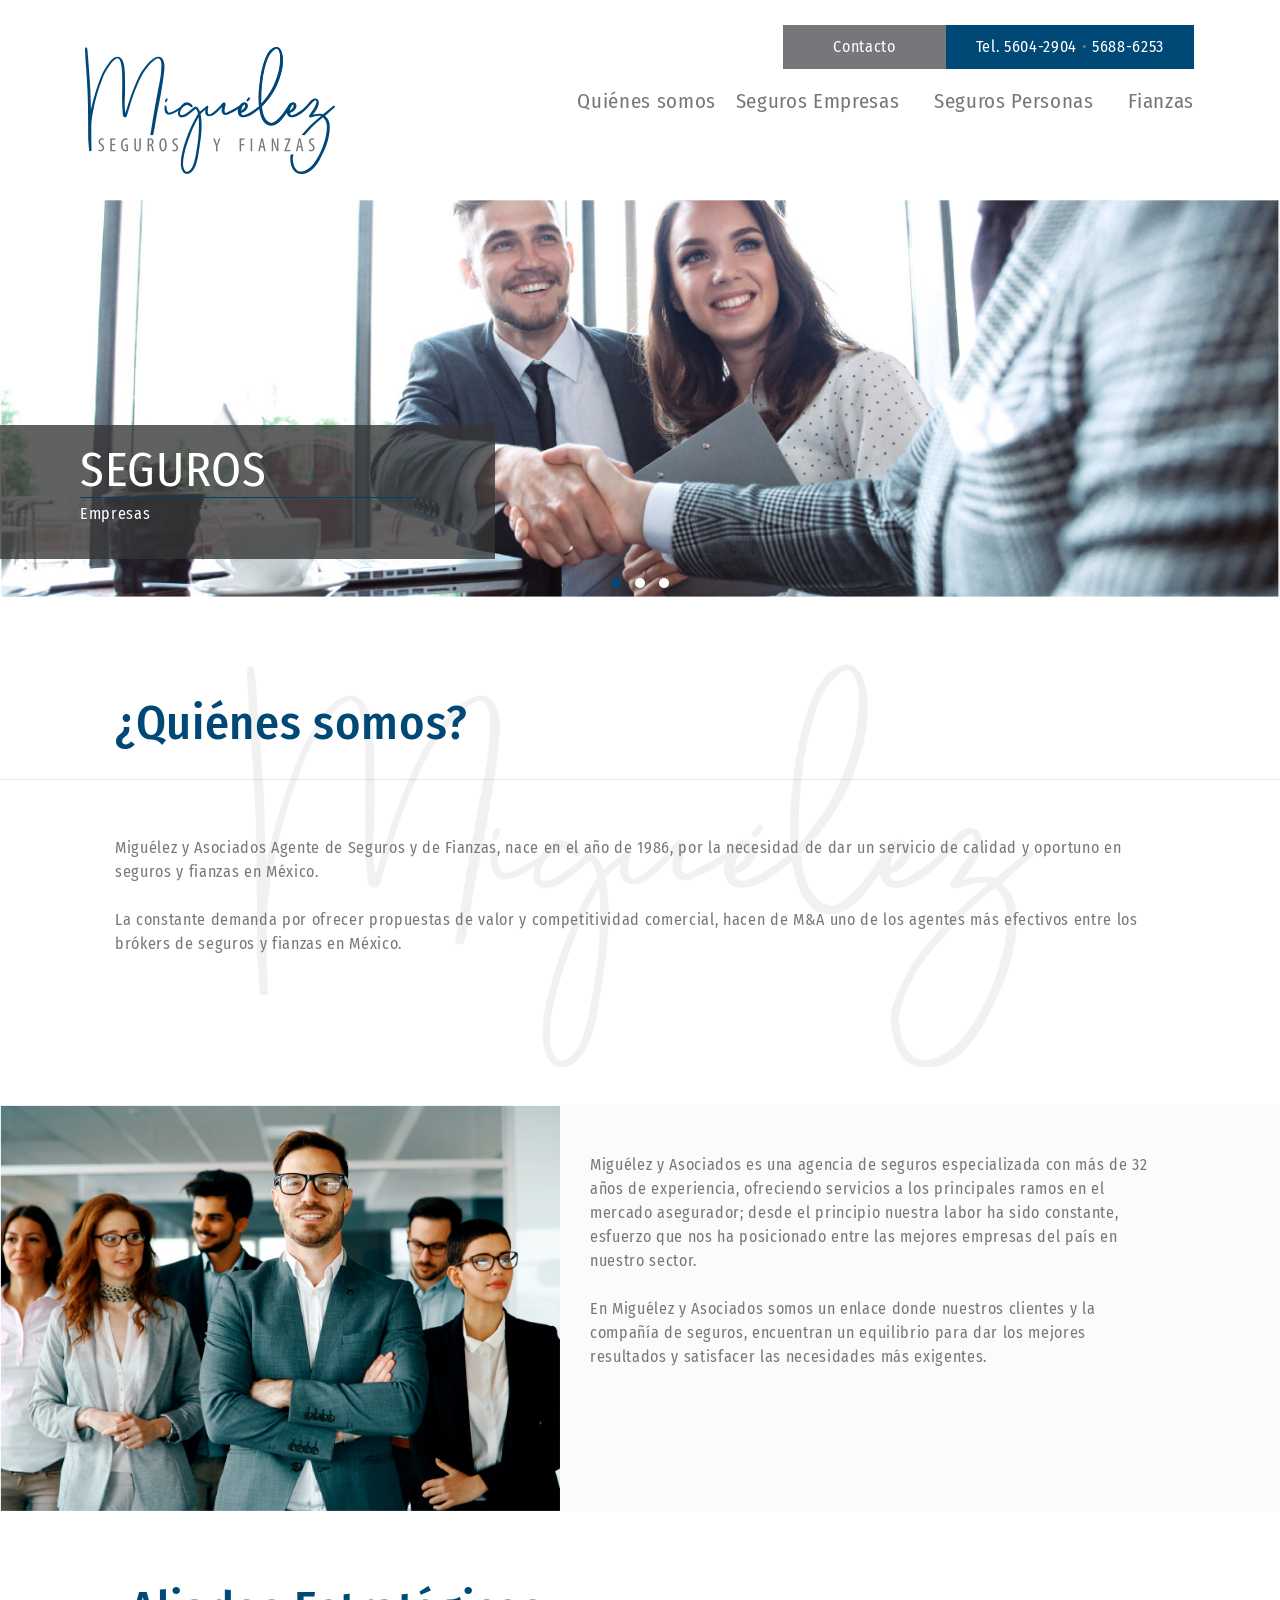
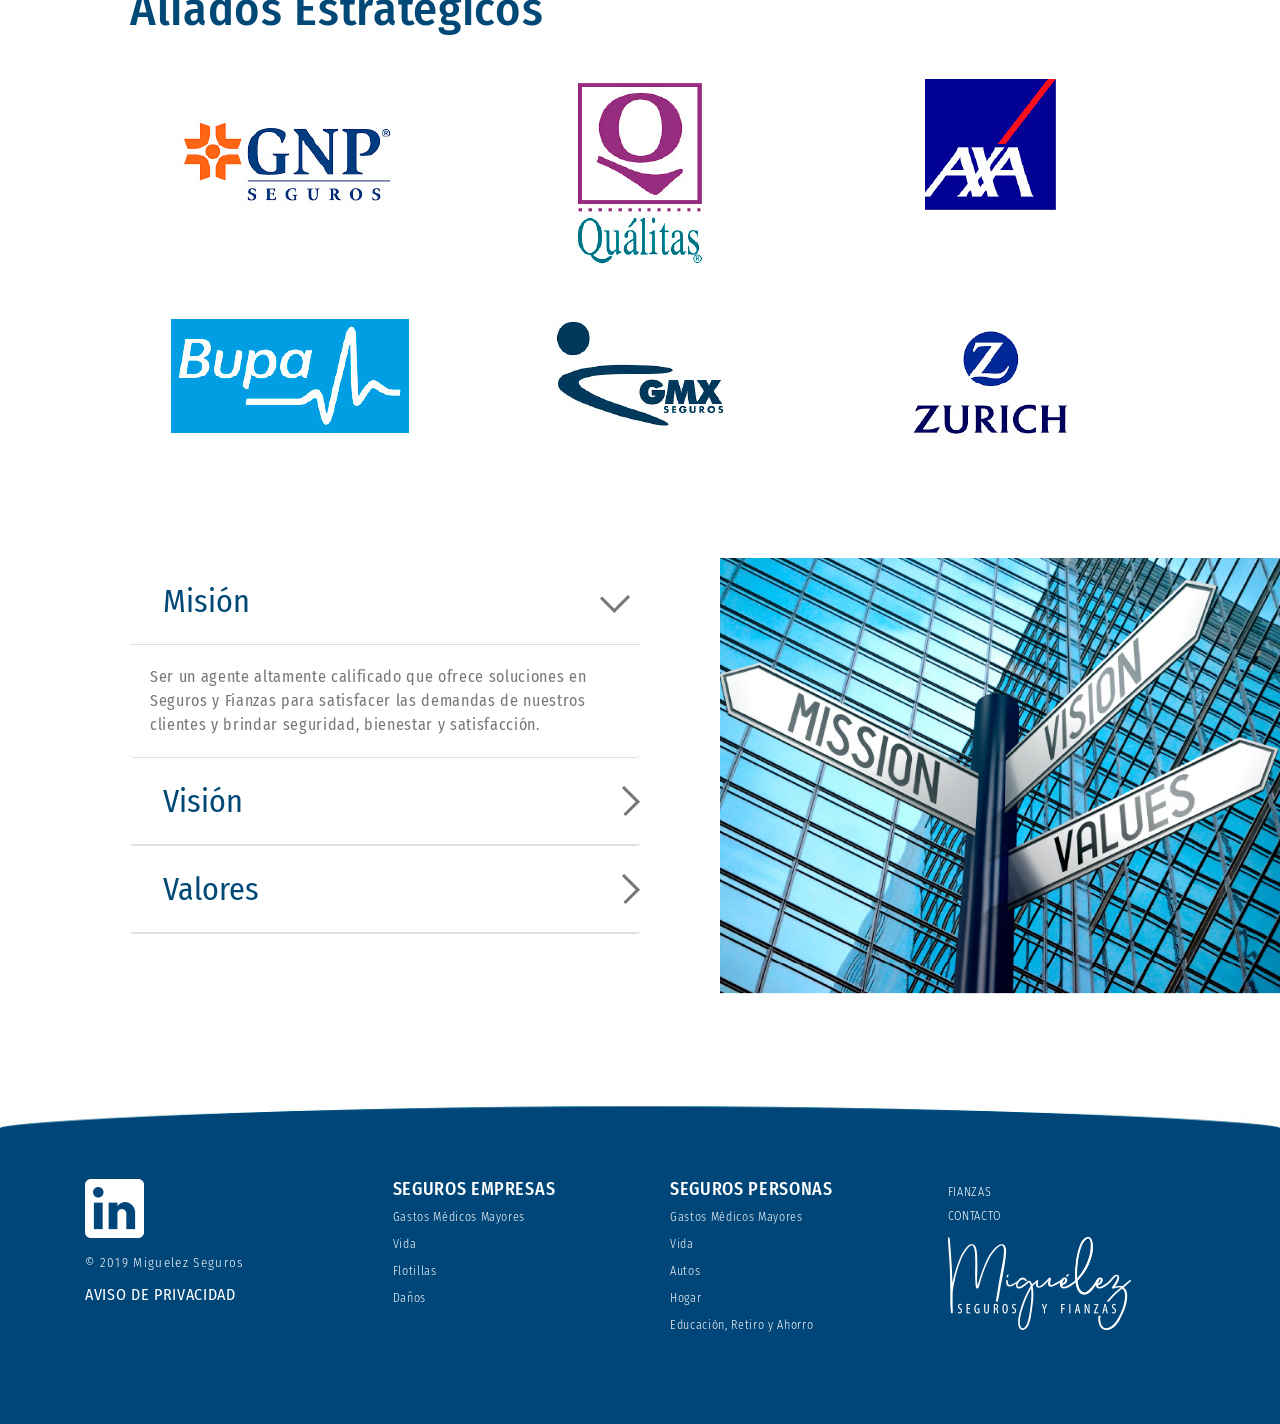
==== index.html @ b06a6586 "Primer commit" ====
<!doctype html>
<!--[if lt IE 7]>      <html class="no-js lt-ie9 lt-ie8 lt-ie7" lang=""> <![endif]-->
<!--[if IE 7]>         <html class="no-js lt-ie9 lt-ie8" lang=""> <![endif]-->
<!--[if IE 8]>         <html class="no-js lt-ie9" lang=""> <![endif]-->
<html class="no-js" lang="es">
	<head prefix="og: http://ogp.me/ns#"><!-- Global site tag (gtag.js) - Google Analytics -->
		<script async src="https://www.googletagmanager.com/gtag/js?id=UA-136389214-1"></script>
		<script>
		  window.dataLayer = window.dataLayer || [];
		  function gtag(){dataLayer.push(arguments);}
		  gtag('js', new Date());

		  gtag('config', 'UA-136389214-1');
		</script>
		<meta http-equiv="Content-Type" content="text/html; charset=utf-8" />
		<meta name="viewport" content="width=device-width, initial-scale=1.0">
		<meta name="language" content="Español" />
		<meta name="robots" content="index, follow" />
		<meta name="revisit-after" content="5 days" />
		<meta name="locale" content="es_MX" />
		<meta name="sitedomain" content="" />
		<meta name="country" content="México" />
		<meta name="SearchTitle" content="" />
		<meta name="SearchDescription" content="" />
		<meta name="geo.region" content="MX" />
		<meta name="geo.placename" content="" />
		<meta name="geo.position" content="" />
		<meta name="ICBM" content="" />
		<meta name="author" content="" />
		<meta name="copyright" content="" />
		<meta name="keywords" content="" />
		<meta name="description" content="" />
		<meta name="abstract" content="" />
		<meta name="twitter:card" content="" />
		<meta name="twitter:site" content="" />
		<meta name="twitter:creator" content="" />
		<meta name="twitter:title" content="" />
		<meta name="twitter:description" content="" />
		<meta name="twitter:image" content="" />
		<meta name="twitter:url" content="" />
		<meta property="og:title" content="" />
		<meta property="og:description" content="" />
		<meta property="og:locale" content="es_MX" />
		<meta property="og:image" content="" />
		<meta property="og:url" content="" />
		<meta property="og:type" content="website" />
		<meta property="og:site_name" content="" />
		<meta property="article:publisher" content="" />

		<title>Miguélez | Seguros y Fianzas | Inicio</title>
		<link rel="sitemap" type="application/xml" title ="Sitemap" href="/sitemap.xml" />
		<meta name="keywords" content="Miguelez, miguelez seguros, seguros, aseguradora, seguros y fianzas, seguros para empresas, seguros para personas, fianzas, gnp, axa, zurich, qualitas, zurich, bupa, gmx seguros" />
		<meta name="description" content="Con más de 32 años de experiencia nos especializamos en seguros para emrpesas, personas y fianzas. Adquiere hoy mismo el seguro ideal para ti y tu familia." />
		<meta name="abstract" content="Con más de 32 años de experiencia nos especializamos en seguros para emrpesas, personas y fianzas. Adquiere hoy mismo el seguro ideal para ti y tu familia." />


		<link rel="apple-touch-icon" sizes="57x57" href="favicon/apple-icon-57x57.png">
		<link rel="apple-touch-icon" sizes="60x60" href="favicon/apple-icon-60x60.png">
		<link rel="apple-touch-icon" sizes="72x72" href="favicon/apple-icon-72x72.png">
		<link rel="apple-touch-icon" sizes="76x76" href="favicon/apple-icon-76x76.png">
		<link rel="apple-touch-icon" sizes="114x114" href="favicon/apple-icon-114x114.png">
		<link rel="apple-touch-icon" sizes="120x120" href="favicon/apple-icon-120x120.png">
		<link rel="apple-touch-icon" sizes="144x144" href="favicon/apple-icon-144x144.png">
		<link rel="apple-touch-icon" sizes="152x152" href="favicon/apple-icon-152x152.png">
		<link rel="apple-touch-icon" sizes="180x180" href="favicon/apple-icon-180x180.png">
		<link rel="icon" type="image/png" sizes="192x192"  href="favicon/android-icon-192x192.png">
		<link rel="icon" type="image/png" sizes="32x32" href="favicon/favicon-32x32.png">
		<link rel="icon" type="image/png" sizes="96x96" href="favicon/favicon-96x96.png">
		<link rel="icon" type="image/png" sizes="16x16" href="favicon/favicon-16x16.png">
		<link rel="manifest" href="favicon/manifest.json">
		<meta name="msapplication-TileColor" content="#ffffff">
		<meta name="msapplication-TileImage" content="favicon/ms-icon-144x144.png">
		<meta name="theme-color" content="#ffffff">

		<!-- Favicon -->
		<script src="js/validate-form.js"></script>

		<!-- Styles Sheets -->
		<link rel="stylesheet" href="css/bootstrap.css">
		<link rel="stylesheet" href="css/owl.carousel.css">
		<link rel="stylesheet" href="css/style.css">
		<link rel="stylesheet" href="css/font-awesome.css">
		<link rel="stylesheet" href="css/animate.css">
		<link rel="stylesheet" href="rewrite.css">
		<link href="css/bootstrap-dropdownhover.min.css" rel="stylesheet">
	</head>

	<body>

		<header id="header"> <!-- Header Wrapper -->
			<div class="container header-content">
				<div>
					<a href="index.html"><img src="img/Miguelez-Seguros-y-Fianzas_logo.png" alt="Miguélez | Seguros y Fianzas" title="Miguélez | Seguros y Fianzas" class="logo"></a>
				</div>
				<div>
					<div class="contact">
						<ul>
	            <li><a href="contacto.html" title="Contacto">Contacto</a></li>
	            <li><a href="tel:+525556042904" title="llamar">Tel. 5604-2904</a> <span>•</span> <a href="tel:+525556886253" title="Llamar">5688-6253</a></li>
	          </ul>
					</div>
					<div class="navigation">
						<nav role="navigation"> <!-- Header Navigation -->
							<ul class="primary-nav" data-hover="dropdown" data-animations="fadeInDown fadeInRight fadeInUp fadeInLeft"> <!-- Header Primary Navigation -->
						    <li><a href="#quienes-somos">Quiénes somos</a></li>
						    <li class="dropdown">
						      <a href="#">Seguros Empresas</a>
						      <ul class="dropdown-menu">
						        <li class="submenu"><a href="seguros-empresas-gastos-medicos-mayores.html">Gastos Médicos Mayores</a></li>
						        <li class="submenu"><a href="seguros-empresas-vida.html">Vida</a></li>
						        <li class="submenu"><a href="seguros-empresas-flotillas.html">Flotillas</a></li>
						        <li class="submenu"><a href="seguros-empresas-danos.html">Daños</a></li>
						       </ul>
						    </li>
						    <li class="dropdown">
						      <a href="#">Seguros Personas</a>
						      <ul class="dropdown-menu">
						        <li class="submenu"><a href="seguros-personas-gastos-medicos-mayores.html">Gastos Médicos Mayores</a></li>
						        <li class="submenu"><a href="seguros-personas-vida.html">Vida</a></li>
						        <li class="submenu"><a href="seguros-personas-autos.html">Autos</a></li>
						        <li class="submenu"><a href="seguros-personas-hogar.html">Hogar</a></li>
										<li class="submenu"><a href="seguros-personas-educacion-retiro-ahorro.html" title="Educación, Retiro y Ahorro">Educación, Retiro y Ahorro</a></li>
						       </ul>
						    </li>
						    <li><a href="fianzas.html">Fianzas</a></li>
						  </ul> <!-- Header Primary Navigation End -->
						</nav> <!-- Header Navigation End -->
						<a href="#" class="nav-toggle">Menu<span></span></a>
					</div>
				</div> <!-- Miguélez Header Container -->
			</div> <!-- Miguélez Header Container End -->
		</header> <!-- Header Wrapper End -->

		<div class="owl-carousel owl-theme owl-loaded">
			<div class="owl-stage">
				<div class="owl-item">
          <img src="img/Miguelez-Seguros-y-Fianzas-Seguros-Empresas_Slide-1.jpg" alt="">
          <div class="imtem-description">
            <span><b>SEGUROS</b></span>
            <hr />
            <span>Empresas</span>
          </div>
        </div>
				<div class="owl-item">
          <img src="img/Miguelez-Seguros-y-Fianzas-Seguros-Personas-GMM_Slide-1.jpg" alt="">
          <div class="imtem-description">
            <span><b>SEGUROS</b></span>
            <hr />
            <span>Personas</span>
          </div>
        </div>
				<div class="owl-item">
          <img src="img/Miguelez-Seguros-y-Fianzas-Fianzas_Slide-3.jpg" alt="">
          <div class="imtem-description">
            <span><b>FIANZAS</b></span>
            <!--hr />
            <span></span-->
          </div>
        </div>
			</div>
		</div>
		<div class="content" id="quienes-somos">
			<div class="row quienes-somos">
				<div class="col">
					<div class="row">
						<div class="col-md" style="padding: 70px 130px 10px 130px!important;">
							<h2>¿Quiénes somos?</h2>
						</div>
					</div>
					<div class="row">
						<div class="col">
							<hr />
						</div>
					</div>
					<div class="row">
						<div class="col-md" style="padding: 40px 130px 70px 130px!important;">
							<p>
								Miguélez y Asociados Agente de Seguros y de Fianzas, nace en el año de 1986, por la necesidad de dar un servicio de calidad y oportuno en seguros y fianzas en México.
							</p>
							<br />
							<p>
								La constante demanda por ofrecer propuestas de valor y competitividad comercial, hacen de M&A uno de los agentes más efectivos entre los brókers de seguros y fianzas en México.
							</p>
						</div>
					</div>
				</div>
			</div>
			<div class="row" style="padding: 0px 130px 0px 0px; background-color: #f9f9f9a6;">
				<div class="col-md">
					<img src="img/Miguelez-Seguros-y-Fianzas-Quienes-Somos.jpg" alt="Miguélez Seguros y Fianzas Quiénes somos">
				</div>
				<div class="col-md pt-5">
					<p>
						Miguélez y Asociados es una agencia de seguros especializada con más de 32 años de experiencia, ofreciendo servicios a los principales ramos en el mercado asegurador; desde el principio nuestra labor ha sido constante, esfuerzo que nos ha posicionado entre las mejores empresas del país en nuestro sector.
					</p>
					<br />
					<p>
						En Miguélez y Asociados somos un enlace donde nuestros clientes y la compañía de seguros, encuentran un equilibrio para dar los mejores resultados y satisfacer las necesidades más exigentes.
					</p>
				</div>
			</div>
		</div>
		<div class="row" style="padding: 70px 130px 0px 130px;">
			<div class="col-md">
				<h2>Aliados Estratégicos</h2>
			</div>
		</div>
		<div class="row" style="padding: 40px 130px 0px 130px;">
			<div class="col-md text-center">
				<img src="img/Miguelez-Seguros-y-Fianzas-GNP-Seguros_Aliados_Estrategicos.jpg" alt="Miguélez Seguros y Fianzas GNP Seguros Aliados Estratégicos">
			</div>
			<div class="col-md text-center">
				<img src="img/Miguelez-Seguros-y-Fianzas-Quialitas_Aliados_Estrategicos.jpg" alt="Miguélez Seguros y Fianzas Quialitas Seguros Aliados Estratégicos">
			</div>
			<div class="col-md text-center">
				<img src="img/Miguelez-Seguros-y-Fianzas-AXA_Aliados_Estrategicos.jpg" alt="Miguélez Seguros y Fianzas AXA Seguros Aliados Estratégicos">
			</div>
		</div>
		<div class="row" style="padding: 50px 130px 70px 130px;">
			<div class="col-md text-center">
				<img src="img/Miguelez-Seguros-y-Fianzas-Bupa_Aliados_Estrategicos.jpg" alt="Miguélez Seguros y Fianzas Bupa Seguros Aliados Estratégicos">
			</div>
			<div class="col-md text-center">
				<img src="img/Miguelez-Seguros-y-Fianzas-GMX-Seguros_Aliados_Estrategicos.jpg" alt="Miguélez Seguros y Fianzas GMX Seguros Aliados Estratégicos">
			</div>
			<div class="col-md text-center">
				<img src="img/Miguelez-Seguros-y-Fianzas-Zurich_Aliados_Estrategicos.jpg" alt="Miguélez Seguros y Fianzas Zurich Seguros Aliados Estratégicos">
			</div>
		</div>
		<div class="row" style="padding: 40px 0px 100px 130px;">
			<div class="col-md-6">
				<div id="accordion">
				  <div class="card">
				    <div class="card-header active first-card" id="headingOne">
				      <h2 class="mb-0">
				        <button id="bt-mision" class="btn btn-link" data-toggle="collapse" data-target="#collapseOne" aria-expanded="true" aria-controls="collapseOne">
				          Misión
				        </button>
				      </h2>
				    </div>

				    <div id="collapseOne" class="collapse show" aria-labelledby="headingOne" data-parent="#accordion">
				      <div class="card-body">
				        Ser un agente altamente calificado que ofrece soluciones en Seguros y Fianzas  para satisfacer las demandas de nuestros clientes y brindar seguridad, bienestar y satisfacción.
				      </div>
				    </div>
				  </div>
				  <div class="card">
				    <div class="card-header" id="headingTwo">
				      <h5 class="mb-0">
				        <button id="bt-vision" class="btn btn-link collapsed" data-toggle="collapse" data-target="#collapseTwo" aria-expanded="false" aria-controls="collapseTwo">
				          Visión
				        </button>
				      </h5>
				    </div>
				    <div id="collapseTwo" class="collapse" aria-labelledby="headingTwo" data-parent="#accordion">
				      <div class="card-body">
				        Posicionarnos como el agente de Seguros y Fianzas con mayor prestigio y reconocimiento a nivel nacional. Permanecer a través de valores y compromiso con nuestros clientes al convertirnos en su asesor de confianza.
				      </div>
				    </div>
				  </div>
				  <div class="card">
				    <div class="card-header" id="headingThree">
				      <h5 class="mb-0">
				        <button id="bt-valores" class="btn btn-link collapsed" data-toggle="collapse" data-target="#collapseThree" aria-expanded="false" aria-controls="collapseThree">
				          Valores
				        </button>
				      </h5>
				    </div>
				    <div id="collapseThree" class="collapse" aria-labelledby="headingThree" data-parent="#accordion">
				      <div class="card-body">
				        <ul>
				        	<li>• Lealtad</li>
									<li>• Honestidad</li>
									<li>• Eficacia</li>
									<li>• Fiabilidad</li>
				        </ul>
				      </div>
				    </div>
				  </div>
				</div>
			</div>
			<div class="col-md-6">
				<img src="img/Miguelez-Seguros-y-Fianzas-Misión-Visión-Valores.jpg" alt="Miguélez Seguros y Fianzas Misión Visión Valores.jpg">
			</div>
		</div>
		<footer class="footer"> <!-- Footer Wrapper -->
			<div class="container footer-wrapper">

				<div class="row footer-content">
					<div class="footer-brand col-lg-3 col-md-6">
						<img src="img/in-logo.png" alt="" title="">

						<p>© 2019 Miguelez Seguros</p>

						<a href="aviso-de-privacidad.html" title="Aviso de privacidad">AVISO DE PRIVACIDAD</a>
					</div>

					<div class="col-lg-3 col-md-6">
						<div class="footer-menu">
							<h6>SEGUROS EMPRESAS</h6>
							<ul>
								<li><a href="seguros-empresas-gastos-medicos-mayores.html" title="Gastos Médicos Mayores">Gastos Médicos Mayores</a></li>
								<li><a href="seguros-empresas-vida.html" title="Vida">Vida</a></li>
								<li><a href="seguros-empresas-flotillas.html" title="Flotillas">Flotillas</a></li>
								<li><a href="seguros-empresas-danos.html" title="Daños">Daños</a></li>
							</ul>
						</div>
					</div>

					<div class="col-lg-3 col-md-6">
						<div class="footer-menu">
							<h6>SEGUROS PERSONAS</h6>
							<ul>
								<li><a href="seguros-personas-gastos-medicos-mayores.html" title="Gastos Médicos Mayores">Gastos Médicos Mayores</a></li>
								<li><a href="seguros-personas-vida.html" title="Vida">Vida</a></li>
								<li><a href="seguros-personas-Autos.html" title="Autos">Autos</a></li>
								<li><a href="seguros-personas-hogar.html" title="Hogar">Hogar</a></li>
								<li><a href="seguros-personas-educacion-retiro-ahorro.html" title="Educación, Retiro y Ahorro">Educación, Retiro y Ahorro</a></li>
							</ul>
						</div> <!-- Contact Links End -->
					</div> <!-- Contact Links Container End -->

					<div class="col-lg-3 col-md-6">
						<div class="footer-contacto">
							<ul>
								<li><a href="fianzas.html" title="Fianzas">FIANZAS</a></li>
								<li><a href="#" title="Contacto">CONTACTO</a></li>
								<img src="img/Miguelez-Seguros-y-Fianzas_logo-white.png" alt="" title="" class="footer-logo">
							</ul>
						</div>
					</div>
				</div> <!-- Bottom Contact End -->

			</div> <!-- Footer Container End -->
		</footer> <!-- Footer Wrapper End  -->
		<a href="#header" id="toTop" style="display: inline;"><span id="toTopHover" style="opacity: 0;"></span>To Top</a>
		<!-- Scripts  -->
		<script src="js/jquery.min.js"></script>
		<script src="js/bootstrap.min.js"></script>
		<script src="js/popper.min.js"></script>
		<script src="js/modernizr.js"></script>
		<script src="js/owl.carousel.js"></script>
		<script src="js/retina.min.js"></script>
		<script src="js/parallax.js"></script>
		<script src="js/plugins.js"></script>
		<script src="js/functions.js"></script><!-- Bootstrap Dropdown Hover JS -->
    <script src="js/bootstrap-dropdownhover.min.js"></script>

	</body>
</html>
---- css/style.css ----
/* -GOOGLE FONTS- */
@import url('https://fonts.googleapis.com/css?family=Fira+Sans+Condensed');
@
/* -FONTS-USE- */
/*
font-family: 'Fira Sans Condensed', Georgia, serif;
/*


/* -MIGUELEZ GENERAL STYLES- */
::selection {
	background: rgba(154, 115, 51, 1);
	color: rgba(244, 242, 242, 1);
}

::-moz-selection {
	background: rgba(154, 115, 51, 1);
	color: rgba(244, 242, 242, 1);
}

::-o-selection {
	background: rgba(154, 115, 51, 1);
	color: rgba(244, 242, 242, 1);
}

::-webkit-selection {
	background: rgba(154, 115, 51, 1);
	color: rgba(244, 242, 242, 1);
}

body {
	height: 100%;
	font-size: 16px;
	font-family: 'Fira Sans Condensed', Georgia, serif;
	letter-spacing: 0.5pt;
	color: #232222;
	background-color: #FFFFFF;
	overflow-x: hidden;
}

html, body {
	height: 100%;
}

section {
	padding: 100px 0px;
}

footer{
	padding: 0px;
}

img {
	max-width: 100%;
	-ms-interpolation-mode: bicubic;
}

h1, h2, h3, h4, h5, h6, p {
	margin: 0px;
	padding: 0px;
}

img, embed, object, video {
	max-width: 100%;
}

ul, li {
	margin: 0px;
	padding: 0px;
	list-style-type: none;
}

a:hover, a:focus {
	text-decoration: none;
}

*,*:before,*:after {
	-webkit-box-sizing: border-box;
	box-sizing:border-box;
}

a:hover, a:focus {
	text-decoration: none;
	-moz-transition: background-color, color, 0.3s;
	-o-transition: background-color, color, 0.3s;
	-webkit-transition: background-color, color, 0.3s;
	transition: background-color, color, 0.3s;
}

a:focus, button:focus, input:focus, textarea:focus  {
	outline: none;
}

a:focus, button:focus, input:focus, textarea:focus, .submit-style:focus {
	outline: none;
}

button {
	border: none;
	background: transparent;
	padding: 0px;
	margin: 0px;
	display: block;
}

.no-padding {
	padding: 0;
}

.no-gutter [class*=col-] {
	padding-right: 0;
	padding-left: 0;
}

.intro-icon {
	width: 100%;
	max-width: 140px;
	position: relative;
	display: initial;
	padding: 5px 0px;
	-webkit-transition: all 0.5s ease;
	-moz-transition: all 0.5s ease;
	-o-transition: all 0.5s ease;
	transition: all 0.5s ease;
}

.intro-logo {
	width: 100%;
	max-width: 490px;
	position: relative;
	display: initial;
	padding: 5px 0px;
	-webkit-transition: all 0.5s ease;
	-moz-transition: all 0.5s ease;
	-o-transition: all 0.5s ease;
	transition: all 0.5s ease;
}

.about-img {
	width: 100%;
	max-width: 570px;
	max-height: 488px;
	position: relative;
	padding: 5px 0px;
	margin: 0px auto;
	-webkit-transition: all 0.5s ease;
	-moz-transition: all 0.5s ease;
	-o-transition: all 0.5s ease;
	transition: all 0.5s ease;
}


.footer-wrapper {
	position: relative;
	display: block;
	-webkit-transition: all 0.5s ease;
	-moz-transition: all 0.5s ease;
	-o-transition: all 0.5s ease;
	transition: all 0.5s ease;
}

.footer-news, .footer-content {
	padding: 35px 0px;
	margin: 0px auto;
	position: relative;
	display: flex;
	-webkit-transition: all 0.5s ease;
	-moz-transition: all 0.5s ease;
	-o-transition: all 0.5s ease;
	transition: all 0.5s ease;
}

.footer-news h5 {
	font-family: 'Fira Sans Condensed', Georgia, serif;
	font-size: 22px;
	color: #FFFFFF;
	font-weight: 700;
	letter-spacing: .5pt;
	padding-right: 25px;
	margin: 0px;
	display: inline-block;
	position: relative;
	-webkit-transition: all 0.5s ease;
	-moz-transition: all 0.5s ease;
	-o-transition: all 0.5s ease;
	transition: all 0.5s ease;
}

.footer-news {
	width: 1100px;
	display: flex;
	position: relative;
	margin: 0px auto;
}


.footer-news form {
	max-width: 550px;
	display: flex;
	position: relative;
	margin: 0px auto;
	-webkit-transition: all 0.5s ease;
	-moz-transition: all 0.5s ease;
	-o-transition: all 0.5s ease;
	transition: all 0.5s ease;
}

.footer-news input, .footer-news button {
	position: relative;
	display: inline-block;
	margin: 0px;
	-webkit-transition: all 0.5s ease;
	-moz-transition: all 0.5s ease;
	-o-transition: all 0.5s ease;
	transition: all 0.5s ease;
}

.footer-news input {
	max-width: 550px;
	height: 45px;
	font-family: 'Fira Sans Condensed', Georgia, serif;
	font-size: 16px;
	font-weight: 400;
	line-height: 16px;
	color: #999999;
	padding: 10px;
	background: #FFFFFF;
	border: solid 1px #9A7333;
	-webkit-transition: all 0.5s ease;
	-moz-transition: all 0.5s ease;
	-o-transition: all 0.5s ease;
	transition: all 0.5s ease;
}

.footer-news button {
	height: 45px;
	font-family: 'Fira Sans Condensed', Georgia, serif;
	font-size: 16px;
	line-height: 16px;
	color: #FFFFFF;
	font-weight: 700;
	letter-spacing: .5pt;
	padding: 10px;
	background: #9A7333;
	border: solid 1px #9A7333;
	-webkit-transition: all 0.5s ease;
	-moz-transition: all 0.5s ease;
	-o-transition: all 0.5s ease;
	transition: all 0.5s ease;
}

.footer-brand {
	padding: 25px 15px 25px 0px;
	margin: 0px auto;
	position: relative;
	display: block;
	-webkit-transition: all 0.5s ease;
	-moz-transition: all 0.5s ease;
	-o-transition: all 0.5s ease;
	transition: all 0.5s ease;
}

.footer-logo {
	position: relative;
	display: block;
	-webkit-transition: all 0.5s ease;
	-moz-transition: all 0.5s ease;
	-o-transition: all 0.5s ease;
	transition: all 0.5s ease;
}

.footer-brand p {
	font-family: 'Fira Sans Condensed', Georgia, serif;
	font-size: 13px;
	font-weight: 300;
	line-height: 20px;
	letter-spacing: 1pt;
	color: #FFFFFF;
	padding: 20px 0px;
	display: block;
	position: relative;
	-webkit-transition: all 0.5s ease;
	-moz-transition: all 0.5s ease;
	-o-transition: all 0.5s ease;
	transition: all 0.5s ease;
}

.footer-brand_social ul, .footer-menu ul {
	display: block;
	position: relative;
	-webkit-transition: all 0.5s ease;
	-moz-transition: all 0.5s ease;
	-o-transition: all 0.5s ease;
	transition: all 0.5s ease;
}

.footer-brand_social li {
	margin: 15px 0px;
	padding: 0px 15px 0px 0px;
	display: inline-block;
	text-decoration: none;
}

.footer-brand_social li a {
	color: #FFFFFF;
	padding: 10px;
	font-size: 22px;
	-webkit-transition: all 0.5s ease;
	-moz-transition: all 0.5s ease;
	-o-transition: all 0.5s ease;
	transition: all 0.5s ease;
}

.footer-brand_social li a:hover {
	color: #9A7333;
	-webkit-transition: all 0.5s ease;
	-moz-transition: all 0.5s ease;
	-o-transition: all 0.5s ease;
	transition: all 0.5s ease;
}

.footer-menu, .footer-contacto {
	padding: 25px 0px 25px 15px;
	margin: 0px auto;
	position: relative;
	display: block;
	-webkit-transition: all 0.5s ease;
	-moz-transition: all 0.5s ease;
	-o-transition: all 0.5s ease;
	transition: all 0.5s ease;
}

.footer-menu h6, .footer-contacto h6 {
	font-family: 'Fira Sans Condensed', Georgia, serif;
	font-size: 18px;
	color: #9A7333;
	-webkit-transition: all 0.5s ease;
	-moz-transition: all 0.5s ease;
	-o-transition: all 0.5s ease;
	transition: all 0.5s ease;
}

.footer-menu li {
	display: block;
	text-decoration: none;
	margin: 8px 0px;
	text-transform: uppercase;
}

.footer-menu li a, .footer-contacto li a {
	font-family: 'Fira Sans Condensed', Georgia, serif;
	font-size: 12px;
	font-weight: 300;
	letter-spacing: .5pt;
	line-height: 12px;
	color: #FFFFFF;
	padding: 3px 0px;
	-webkit-transition: all 0.5s ease;
	-moz-transition: all 0.5s ease;
	-o-transition: all 0.5s ease;
	transition: all 0.5s ease;
}

.footer-contacto li {
	display: block;
	text-decoration: none;
	margin: 8px 0px;
}

/*Menú*/
#header {
	position: fixed;
	width: 100%;
	z-index: 99;
	top: 0px;
  background-color: #fff;
	-webkit-transition: all 0.5s ease;
	-moz-transition: all 0.5s ease;
	-o-transition: all 0.5s ease;
	transition: all 0.5s ease;
}

#header .header-content {
	margin: 0px auto;
	padding: 25px 15px;
	-webkit-transition: all 0.5s ease;
	-moz-transition: all 0.5s ease;
	-o-transition: all 0.5s ease;
	transition: all 0.5s ease;
}

#header .logo {
	width: 100%;
	max-width: 250px;
  max-height: 127px;
	vertical-align: middle;
	-webkit-transition: all 0.5s ease;
	-moz-transition: all 0.5s ease;
	-o-transition: all 0.5s ease;
	transition: all 0.5s ease;
}

.contact{
	float: right;
}

.contact ul li {
	display: inline-block;
	background-color: #004876;
	color: #fff;
	text-align: center;
	padding: 5px;
}

.contact li:first-child {
	background-color: #76777a;
	color: #fff;
}

.navigation .contact li a {
  color: #ffffff!important;
}

.navigation .contact li span{
	color: #76777a;
}

#header .navigation ul li a {
	font-family: 'Fira Sans Condensed', Georgia, serif;
	font-size: 15px;
	font-weight: 700;
	line-height: normal;
	letter-spacing: .5pt;
	color: #76777a;
	text-align: center;
	padding: 10px 15px;
	-webkit-transition: all 0.5s ease;
	-moz-transition: all 0.5s ease;
	-o-transition: all 0.5s ease;
	transition: all 0.5s ease;
}

#header .navigation ul li a:hover, #header .navigation ul li a.active {
	color: #9A7333;
	-webkit-transition: all 0.5s ease;
	-moz-transition: all 0.5s ease;
	-o-transition: all 0.5s ease;
	transition: all 0.5s ease;
}


#header.fixed {
	top: 0px;
	-webkit-transition: all 0.5s ease;
	-moz-transition: all 0.5s ease;
	-o-transition: all 0.5s ease;
	transition: all 0.5s ease;
}


.navigation.open {
	opacity: 1;
	visibility: visible;
	-moz-transition: opacity 0.5s;
	-o-transition: opacity 0.5s;
	-webkit-transition: opacity 0.5s;
	transition: opacity 0.5s;
}

.navigation {
	float: right;
}

.navigation li {
	display: inline-block;
}

.nav-toggle {
	display: none;
	height: 44px;
	overflow: hidden;
	position: fixed;
	right: 70px;
	text-indent: 100%;
	top: 58px;
	white-space: nowrap;
	width: 44px;
	z-index: 99999;
	-moz-transition: all 0.3s;
	-o-transition: all 0.3s;
	-webkit-transition: all 0.3s;
	transition: all 0.3s;
}

.nav-toggle:before, .nav-toggle:after {
	content: "";
	height: 100%;
	left: 0;
	position: absolute;
	top: 0;
	width: 100%;
	-moz-transform: translateZ(0);
	-ms-transform: translateZ(0);
	-webkit-transform: translateZ(0);
	transform: translateZ(0);
	-moz-backface-visibility: hidden;
	-webkit-backface-visibility: hidden;
	backface-visibility: hidden;
	-moz-transition-property: -moz-transform;
	-o-transition-property: -o-transform;
	-webkit-transition-property: -webkit-transform;
	transition-property: transform;
}

.nav-toggle:before {
	background-color: #1C1C1C;
	-moz-transform: scale(1);
	-ms-transform: scale(1);
	-webkit-transform: scale(1);
	transform: scale(1);
	-moz-transition-duration: 0.3s;
	-o-transition-duration: 0.3s;
	-webkit-transition-duration: 0.3s;
	transition-duration: 0.3s;
}

.nav-toggle:after {
	background-color: #2E2A25;
	-moz-transform: scale(0);
	-ms-transform: scale(0);
	-webkit-transform: scale(0);
	transform: scale(0);
	-moz-transition-duration: 0s;
	-o-transition-duration: 0s;
	-webkit-transition-duration: 0s;
	transition-duration: 0s;
}

.nav-toggle span {
	background-color: #FFFFFF;
	bottom: auto;
	display: inline-block;
	height: 3px;
	left: 50%;
	position: absolute;
	right: auto;
	top: 50%;
	width: 18px;
	z-index: 10;
	-moz-transform: translateX(-50%) translateY(-50%);
	-ms-transform: translateX(-50%) translateY(-50%);
	-webkit-transform: translateX(-50%) translateY(-50%);
	transform: translateX(-50%) translateY(-50%);
}

.nav-toggle span:before, .nav-toggle span:after {
	background-color: #FFFFFF;
	content: "";
	height: 100%;
	position: absolute;
	right: 0;
	top: 0;
	width: 100%;
	-moz-transform: translateZ(0);
	-ms-transform: translateZ(0);
	-webkit-transform: translateZ(0);
	transform: translateZ(0);
	-moz-backface-visibility: hidden;
	-webkit-backface-visibility: hidden;
	backface-visibility: hidden;
	-moz-transition: -moz-transform 0.3s;
	-o-transition: -o-transform 0.3s;
	-webkit-transition: -webkit-transform 0.3s;
	transition: transform 0.3s;
}

.nav-toggle span:before {
	-moz-transform: translateY(-6px) rotate(0deg);
	-ms-transform: translateY(-6px) rotate(0deg);
	-webkit-transform: translateY(-6px) rotate(0deg);
	transform: translateY(-6px) rotate(0deg);
}

.nav-toggle span:after {
	-moz-transform: translateY(6px) rotate(0deg);
	-ms-transform: translateY(6px) rotate(0deg);
	-webkit-transform: translateY(6px) rotate(0deg);
	transform: translateY(6px) rotate(0deg);
}

.nav-toggle.close-nav:before {
	-moz-transform: scale(0);
	-ms-transform: scale(0);
	-webkit-transform: scale(0);
	transform: scale(0);
}

.nav-toggle.close-nav:after {
	-moz-transform: scale(1);
	-ms-transform: scale(1);
	-webkit-transform: scale(1);
	transform: scale(1);
}

.nav-toggle.close-nav span {
	background-color: rgba(255, 255, 255, 0);
}

.nav-toggle.close-nav span:before, .nav-toggle.close-nav span:after {
	background-color: #FFFFFF;
}

.nav-toggle.close-nav span:before {
	-moz-transform: translateY(0) rotate(45deg);
	-ms-transform: translateY(0) rotate(45deg);
	-webkit-transform: translateY(0) rotate(45deg);
	transform: translateY(0) rotate(45deg);
}

.nav-toggle.close-nav span:after {
	-moz-transform: translateY(0) rotate(-45deg);
	-ms-transform: translateY(0) rotate(-45deg);
	-webkit-transform: translateY(0) rotate(-45deg);
	transform: translateY(0) rotate(-45deg);
}


/* -MAX WIDHT 1200px- */
@media screen and (max-width: 1200px) {
	#header .navigation ul li a {
		font-size: 12px;
		padding: 0px 10px;
	}

	#header .header-content {
		padding: 25px 35px;
	}
}


/* -MAX WIDHT 1024px- */
@media screen and (max-width: 1024px) {
	#header .header-content {
		width: 90%;
		padding: 30px;
	}

	#header .logo, #header .logo2 {
		width: 130px;
		top: 18%;
	}

	#header .navigation ul li a {
		color: #2E2A25;
		font-size: 28pt;
	}

	#header.fixed .header-content {
		padding: 30px;
	}

	.nav-toggle {
		display: block;
	}

	.navigation {
		position: fixed;
		background-color: #F4F2F2;
		width: 100%;
		height: 100%;
		top: 0;
		left: 0;
		z-index: 99999;
		visibility: hidden;
		opacity: 0;
		-webkit-transition: opacity 0.5s, visibility 0s 0.5s;
		transition: opacity 0.5s, visibility 0s 0.5s;
	}

	.navigation .primary-nav {
		position: relative;
		top: 50%;
		-moz-transform: translateY(-50%);
		-ms-transform: translateY(-50%);
		-webkit-transform: translateY(-50%);
		transform: translateY(-50%);
	}

	.navigation li {
		display: block;
		margin-bottom: 25px;
	}

	.navigation a {
		display: block;
		font-size: 30px;
		margin: 0;
		text-align: center;
	}
}

/* -MAX WIDHT 768px- */
@media screen and (max-width: 768px) {
	#header .header-content {
		width: 80%;
	}

	#header .logo {
		width: 130px;
		top: 0%;
	}

	.nav-toggle {
		right: 70px;
		top: 38px;
	}
}

/* -MAX WIDHT 480px- */
@media screen and (max-width: 480px) {
	#header .header-content {
		width: 95%;
	}

	.nav-toggle {
		right: 30px;
		top: 38px;
	}
}
---- rewrite.css ----
body{
  color: #76777a;
}

#header .header-content div:first-child{
  display: inline-block;
  width: 29.5%;
}

#header .header-content div:not(:first-child){
  display: inline-block;
  width: 70%;
}

.contact ul li:first-child{
  padding: 10px 50px;
  vertical-align: top;
}

.contact ul li:not(first-child){
  padding: 10px 30px;
}

.contact ul li a {
  color: #fff;
}

.contact ul li span {
  color: #76777a;
}

.contact {
  width: 100%!important;
  float: right;
}

.contact ul{
  float: right;
}

.navigation{
  width: 100%!important;
  float: right;
}

.navigation li {
  padding-top: 20px;
}

#header .navigation ul li a:last-child {
  padding-right: 0px;
}

ul.primary-nav {
  float: right;
}

.contact ul li {
  display: table-cell;
}

#header .navigation ul li a {
  font-size: 1.3rem;
  font-weight: normal;
}

#header .navigation ul li a:hover {
  color: #004876;
}

.owl-carousel{
  margin-top: 200px;
}

#header.fixed .logo {
  width: 160px;
}

#header.fixed .header-content div:first-child {
  vertical-align: top;
}

.imtem-description {
  position: absolute;
  top: 25vh;
  padding: 45px 80px 45px 80px;
  background-color: #353535c7;
  width: 55vh;
  color: #fff;
  line-height: 0px;
}

.box-description {
  position: absolute;
  bottom: 0px;
  padding: 30px;
  background-color: #353535c7;
  width: 100%;
  color: #fff;
  line-height: 0px;
  text-align: center;
}

/*
.imtem-description span {
  font-weight: 600px;
}
*/
.imtem-description span b{
    font-size: 3rem;
    font-weight: normal;
}

.box-description span b {
    font-size: 1.7rem;
    font-weight: normal;
}

.imtem-description hr {
  height: 0px;
  background-color: #004876;
}

.quienes-somos{
  background-image: url('img/Miguelez-Seguros-y-Fianzas_logo-white-fondo.png');
  background-repeat: no-repeat;
  background-size: 60% auto!important;
  background-position-y: center;
  background-position-x: center;
  height: 480px;
}

h1, h2{
  color: #004876;
  font-size: 3rem;
}

.card {
  border: none;
  border-bottom: 1px solid rgba(0, 0, 0, 0.125);
}

.card-header{
  background-color: #fff;
}

.btn-link{
  color: #004876;
  font-size: 2rem;
}

#accordion {
  padding-right: 50px;
}

.card-header {
  background-color: #fff;
}

.card-header:before{
  content: '';
  position: absolute;
  background-image: url(img/arrow.png);
  background-repeat: no-repeat;
  background-size: 18px auto;
  background-position-x: right;
  background-position-y: center;
  width: 50px;
  height: 50px;
  right: 0px;
  top: 20%;
}
/*
.first-card:before{
  top: 10%;
}
*/
.card-header.active:before{
  -webkit-transform:  translate(0%, -70%) rotate(90deg);
  transform:  translate(0%, -70%) rotate(90deg);
}

.footer{
  padding: 25px 0;
  background: #004679;
  background-image: url(img/heading-footer.jpg);
  background-size: 100% auto;
  background-repeat: no-repeat;
  background-position: top;
  -webkit-transition: all 0.5s ease;
  -moz-transition: all 0.5s ease;
  -o-transition: all 0.5s ease;
  transition: all 0.5s ease;
}

.footer-brand a {
  color: #fff;
}

.footer-menu h6, .footer-contacto h6 {
  font-family: 'Fira Sans Condensed', Georgia, serif;
  font-size: 18px;
  color: #ffffff;
  -webkit-transition: all 0.5s ease;
  -moz-transition: all 0.5s ease;
  -o-transition: all 0.5s ease;
  transition: all 0.5s ease;
}

.footer-contacto li{
  margin: 0px;
}

.footer-contacto {
  /*padding: 0px 0px 25px 15px;*/
}
.footer-menu li{
  margin: 3px 0px;
  text-transform: none;
}
.footer-brand p{
  padding: 15px 0px 10px 0px;
}

.footer-logo{
  margin-top: 10px;
}

#header .navigation ul li a.active{
  color: #004876;
}

.box-image {
  width: 100%;
}

.box-empresas {
  margin-left: 5px;
  margin-right: 5px;
}

.menu-seguros-empresas li:after {
  content: '|';
  padding-left: 15px;
  font-size: 1.9rem;
}

.menu-seguros-empresas li:nth-child(3):after,
.menu-seguros-empresas li:nth-child(6):after {
  content: '';
}

.menu-seguros-empresas li {
  display: inline-block!important;
  padding-left: 15px;
}

.menu-seguros-empresas li a {
  font-size: 1.9rem;
  color: #76777a;
}

.menu-seguros-empresas li a:hover {
  color: #004876;
}

.menu-seguros-empresas li a.active {
    color: #004876;
}

.bold-blue{
  color: #004876;
}

#toTop {
    position: fixed;
    display: none;
    text-decoration: none;
    bottom: 30px;
    right: 30px;
    overflow: hidden;
    width: 48px;
    height: 55px;
    border: none;
    text-indent: 100%;
    background: url(img/totop.png) no-repeat left top;
    z-index: 999;
    opacity: 0.8;
    text-indent: -9999px;
    background-size: 48px 55px;
}

.owl-theme .owl-dots {
    position: relative;
    top: -25px;
}

.owl-theme .owl-dots .owl-dot span{
  background-color: #fff;
}

.owl-theme .owl-dots .owl-dot.active span, .owl-theme .owl-dots .owl-dot:hover span {
	background: #004876;
}



.dropdown:hover>.dropdown-menu {
  display: block;
}
.dropdown-item:hover>.dropdown-menu {
  display: block;
}
ul li{
list-style-type:none;
display: inline;
}

.navbar-nav .nav-link{display:inline-block;}

.ml-auto {display:inline-block!important;}

.dropdown>.dropdown-toggle:active {
  pointer-events: none;
}

.submenu{
  width: 100%;
  display: block;
}

.submenu a{
  font-size: 1rem!important;
}

input,
textarea{
  background-color: #E7E7E7;
  border-color: #E7E7E7;
  border: none;
  padding: 5px 10px;
}

.text-blue{
  color: #004876;
}

.blue{
  background-color: #004876;
  color: #fff;
  padding: 5px 20px;
  text-align: center;
}

.loading{
  display: none;
  text-align: left;
  padding-left: 50px;
  padding-top: 15px;
}

.loading img{
  width: 50px;
  height: 50px;
}


.nav-toggle {
	display: none;
	height: 44px;
	overflow: hidden;
	position: fixed;
	right: 70px;
	text-indent: 100%;
	top: 58px;
	white-space: nowrap;
	width: 44px;
	z-index: 99999;
	-moz-transition: all 0.3s;
	-o-transition: all 0.3s;
	-webkit-transition: all 0.3s;
	transition: all 0.3s;
}

.nav-toggle:before, .nav-toggle:after {
	content: "";
	height: 100%;
	left: 0;
	position: absolute;
	top: 0;
	width: 100%;
	-moz-transform: translateZ(0);
	-ms-transform: translateZ(0);
	-webkit-transform: translateZ(0);
	transform: translateZ(0);
	-moz-backface-visibility: hidden;
	-webkit-backface-visibility: hidden;
	backface-visibility: hidden;
	-moz-transition-property: -moz-transform;
	-o-transition-property: -o-transform;
	-webkit-transition-property: -webkit-transform;
	transition-property: transform;
}

.nav-toggle:before {
	background-color: #1C1C1C;
	-moz-transform: scale(1);
	-ms-transform: scale(1);
	-webkit-transform: scale(1);
	transform: scale(1);
	-moz-transition-duration: 0.3s;
	-o-transition-duration: 0.3s;
	-webkit-transition-duration: 0.3s;
	transition-duration: 0.3s;
}

.nav-toggle:after {
	background-color: #2E2A25;
	-moz-transform: scale(0);
	-ms-transform: scale(0);
	-webkit-transform: scale(0);
	transform: scale(0);
	-moz-transition-duration: 0s;
	-o-transition-duration: 0s;
	-webkit-transition-duration: 0s;
	transition-duration: 0s;
}

.nav-toggle span {
	background-color: #FFFFFF;
	bottom: auto;
	display: inline-block;
	height: 3px;
	left: 50%;
	position: absolute;
	right: auto;
	top: 50%;
	width: 18px;
	z-index: 10;
	-moz-transform: translateX(-50%) translateY(-50%);
	-ms-transform: translateX(-50%) translateY(-50%);
	-webkit-transform: translateX(-50%) translateY(-50%);
	transform: translateX(-50%) translateY(-50%);
}

.nav-toggle span:before, .nav-toggle span:after {
	background-color: #FFFFFF;
	content: "";
	height: 100%;
	position: absolute;
	right: 0;
	top: 0;
	width: 100%;
	-moz-transform: translateZ(0);
	-ms-transform: translateZ(0);
	-webkit-transform: translateZ(0);
	transform: translateZ(0);
	-moz-backface-visibility: hidden;
	-webkit-backface-visibility: hidden;
	backface-visibility: hidden;
	-moz-transition: -moz-transform 0.3s;
	-o-transition: -o-transform 0.3s;
	-webkit-transition: -webkit-transform 0.3s;
	transition: transform 0.3s;
}

.nav-toggle span:before {
	-moz-transform: translateY(-6px) rotate(0deg);
	-ms-transform: translateY(-6px) rotate(0deg);
	-webkit-transform: translateY(-6px) rotate(0deg);
	transform: translateY(-6px) rotate(0deg);
}

.nav-toggle span:after {
	-moz-transform: translateY(6px) rotate(0deg);
	-ms-transform: translateY(6px) rotate(0deg);
	-webkit-transform: translateY(6px) rotate(0deg);
	transform: translateY(6px) rotate(0deg);
}

.nav-toggle.close-nav:before {
	-moz-transform: scale(0);
	-ms-transform: scale(0);
	-webkit-transform: scale(0);
	transform: scale(0);
}

.nav-toggle.close-nav:after {
	-moz-transform: scale(1);
	-ms-transform: scale(1);
	-webkit-transform: scale(1);
	transform: scale(1);
}

.nav-toggle.close-nav span {
	background-color: rgba(255, 255, 255, 0);
}

.nav-toggle.close-nav span:before, .nav-toggle.close-nav span:after {
	background-color: #FFFFFF;
}

.nav-toggle.close-nav span:before {
	-moz-transform: translateY(0) rotate(45deg);
	-ms-transform: translateY(0) rotate(45deg);
	-webkit-transform: translateY(0) rotate(45deg);
	transform: translateY(0) rotate(45deg);
}

.nav-toggle.close-nav span:after {
	-moz-transform: translateY(0) rotate(-45deg);
	-ms-transform: translateY(0) rotate(-45deg);
	-webkit-transform: translateY(0) rotate(-45deg);
	transform: translateY(0) rotate(-45deg);
}


/* -MAX WIDHT 1024px- */
@media screen and (max-width: 1024px) {
	.nav-toggle {
		display: block;
	}
  .contact{
    display: none!important;
  }
}

/* -MAX WIDHT 768px- */
@media screen and (max-width: 768px) {
	.nav-toggle {
		right: 70px;
		top: 38px;
	}
}

/* -MAX WIDHT 480px- */
@media screen and (max-width: 480px) {
	.nav-toggle {
		right: 30px;
		top: 38px;
	}
}
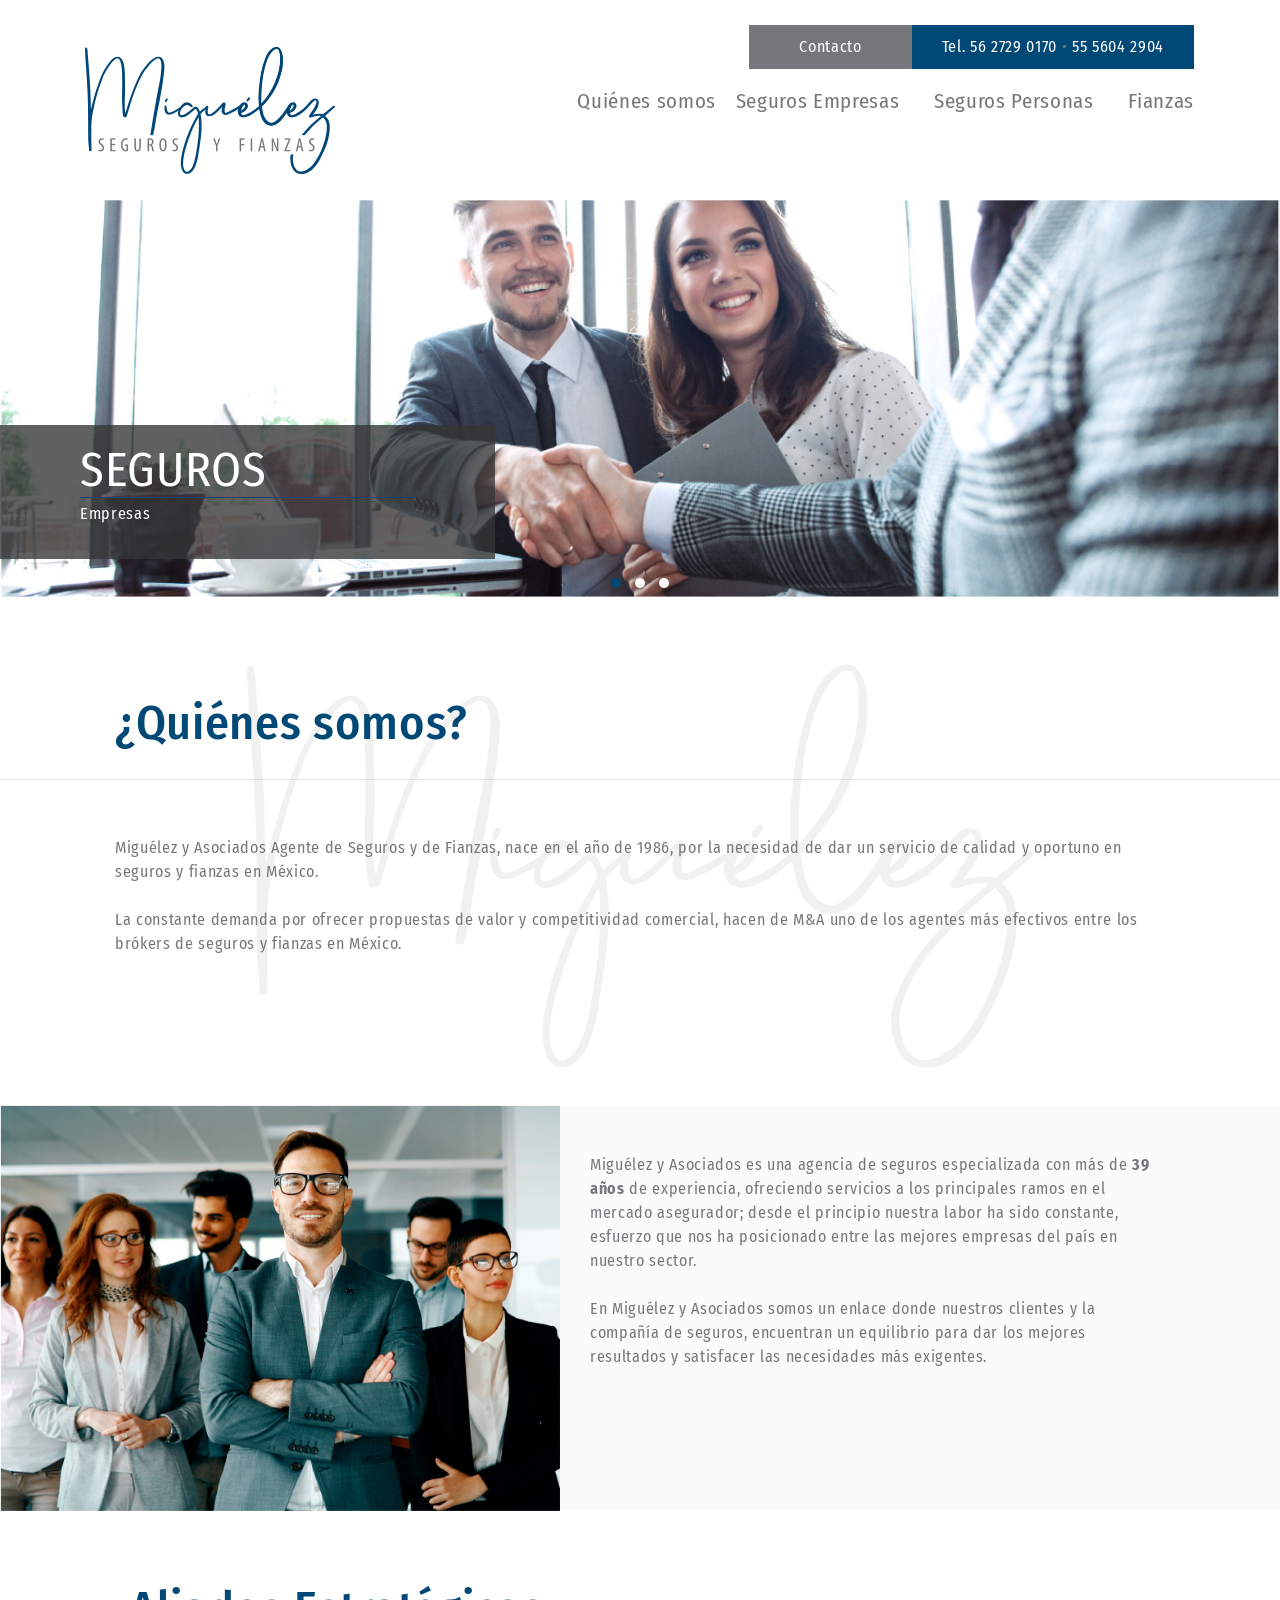
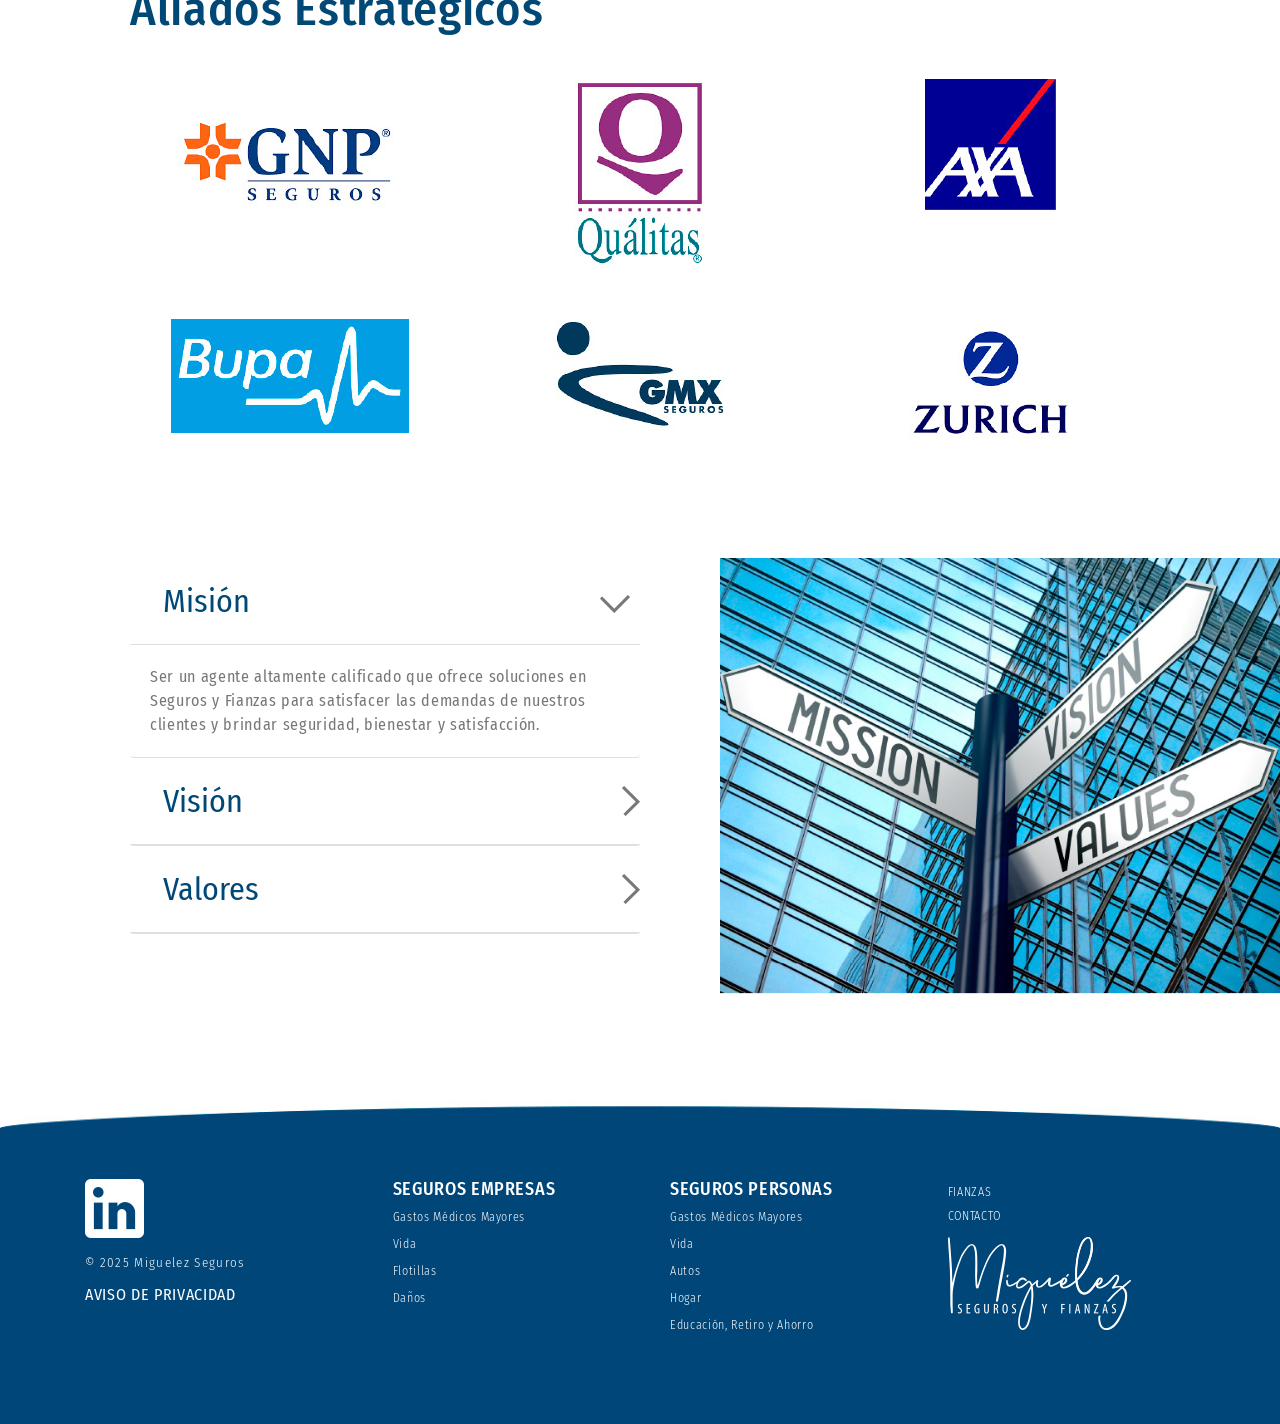
==== commit f4c58f72: "correccion de textos y numeros solo index" ====
--- a/index.html
+++ b/index.html
@@ -96,7 +96,7 @@
 					<div class="contact">
 						<ul>
 	            <li><a href="contacto.html" title="Contacto">Contacto</a></li>
-	            <li><a href="tel:+525556042904" title="llamar">Tel. 5604-2904</a> <span>•</span> <a href="tel:+525556886253" title="Llamar">5688-6253</a></li>
+	            <li><a href="tel:+525627290170" title="llamar">Tel. 56 2729 0170</a> <span>•</span> <a href="tel:+525556042904" title="Llamar"> 55 5604 2904</a></li>
 	          </ul>
 					</div>
 					<div class="navigation">
@@ -191,7 +191,7 @@
 				</div>
 				<div class="col-md pt-5">
 					<p>
-						Miguélez y Asociados es una agencia de seguros especializada con más de 32 años de experiencia, ofreciendo servicios a los principales ramos en el mercado asegurador; desde el principio nuestra labor ha sido constante, esfuerzo que nos ha posicionado entre las mejores empresas del país en nuestro sector.
+						Miguélez y Asociados es una agencia de seguros especializada con más de <strong>39 años</strong> de experiencia, ofreciendo servicios a los principales ramos en el mercado asegurador; desde el principio nuestra labor ha sido constante, esfuerzo que nos ha posicionado entre las mejores empresas del país en nuestro sector.
 					</p>
 					<br />
 					<p>
@@ -291,7 +291,7 @@
 					<div class="footer-brand col-lg-3 col-md-6">
 						<img src="img/in-logo.png" alt="" title="">
 
-						<p>© 2019 Miguelez Seguros</p>
+						<p>© 2025 Miguelez Seguros</p>
 
 						<a href="aviso-de-privacidad.html" title="Aviso de privacidad">AVISO DE PRIVACIDAD</a>
 					</div>
